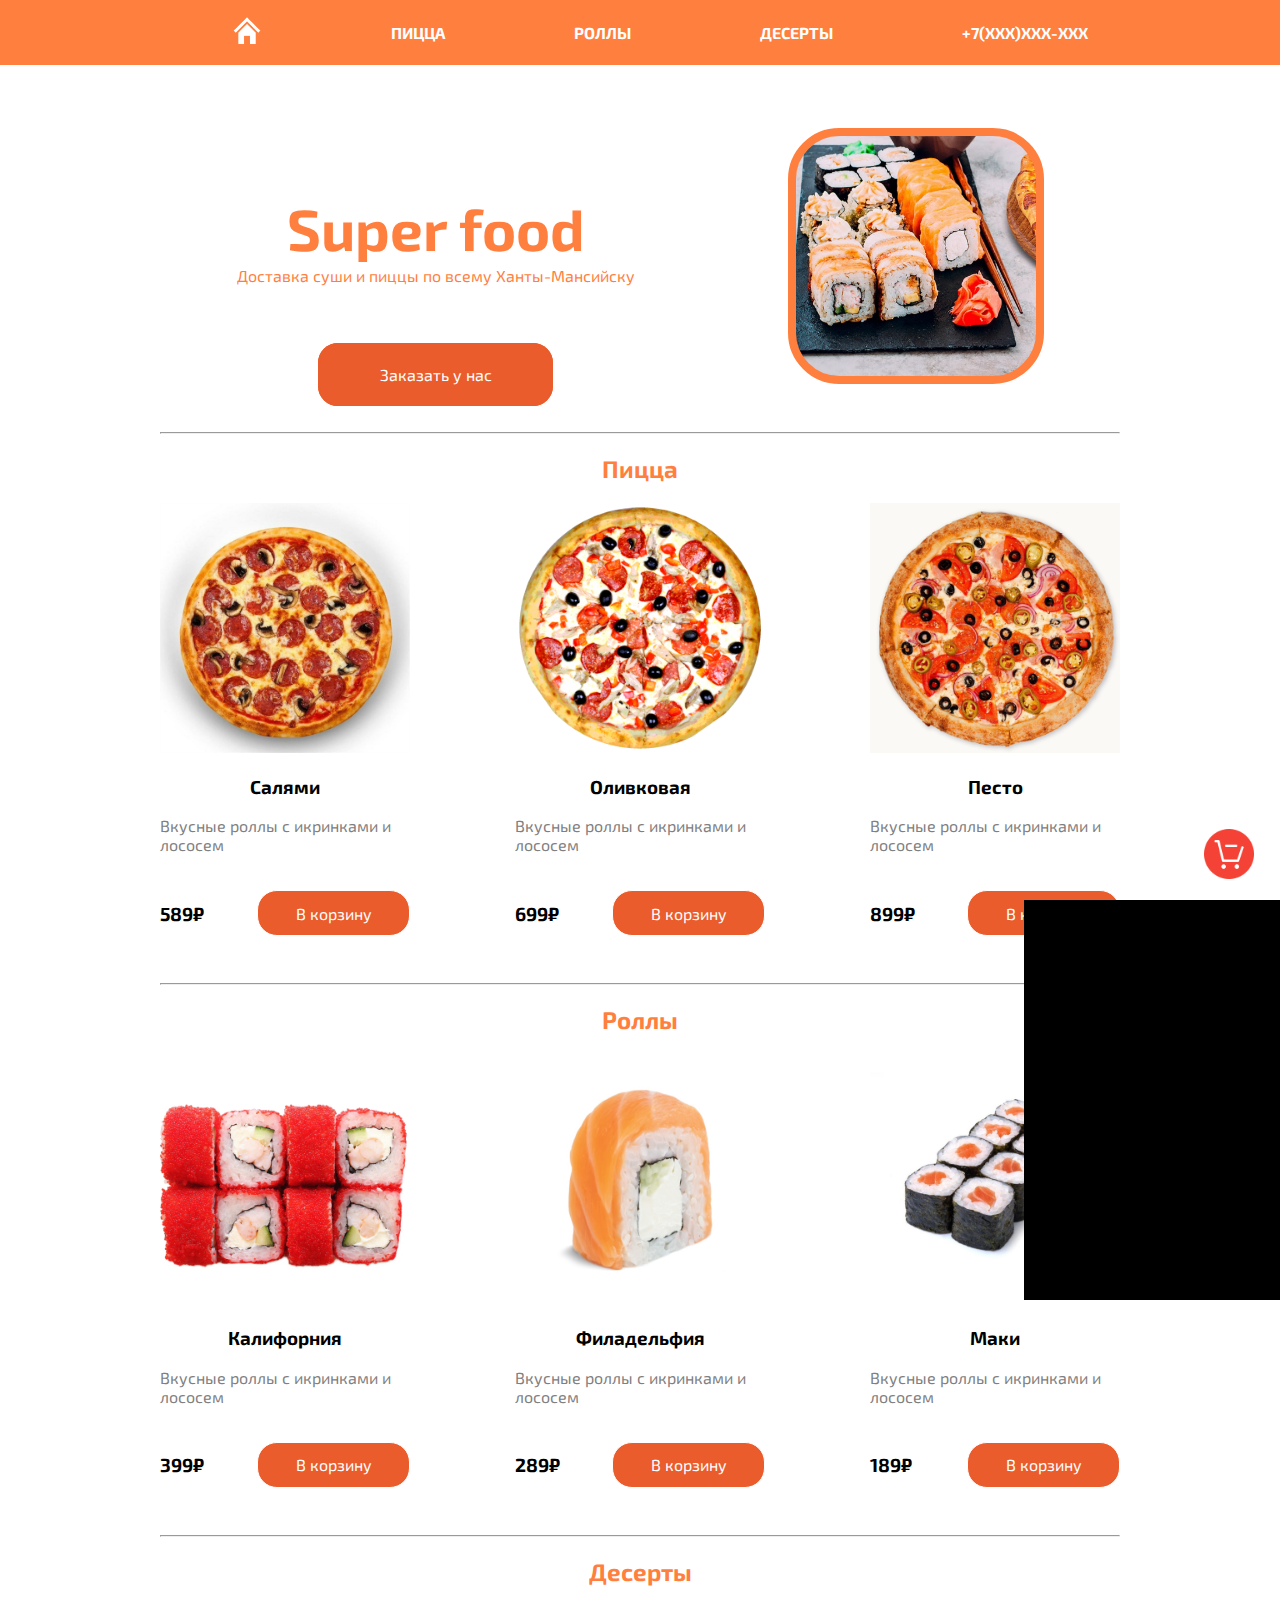
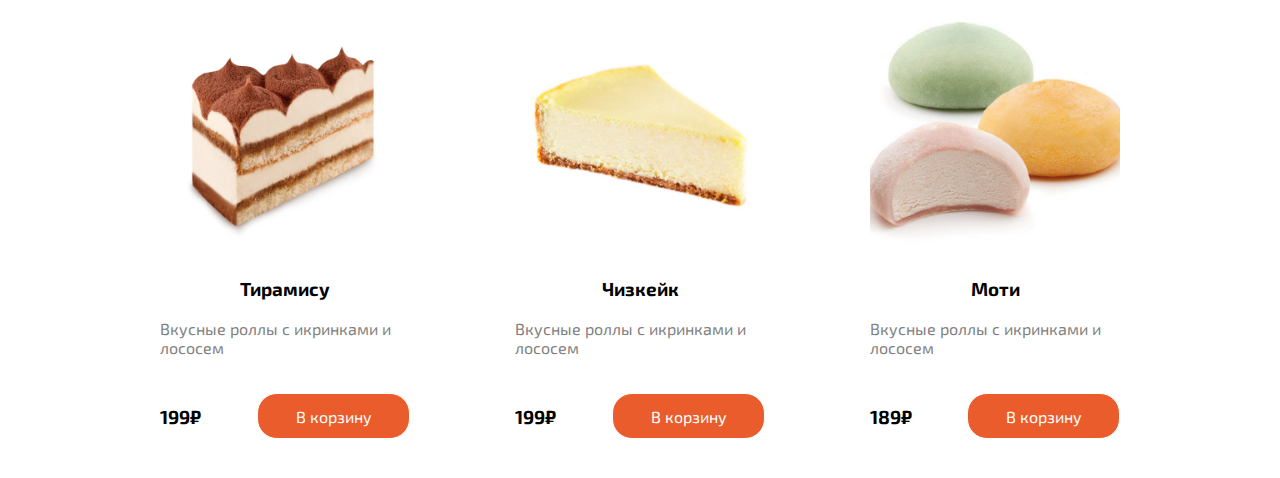
==== client/templates/index.html @ eabdab89 "fixed" ====
<!DOCTYPE html>
<html>
    <head>
        <meta charset="utf-8">
        <title>Super Food</title>
        <link rel="stylesheet" href="../style.css">
        <link rel="preconnect" href="https://fonts.googleapis.com">
        <link rel="preconnect" href="https://fonts.gstatic.com" crossorigin>
        <link href="https://fonts.googleapis.com/css2?family=Exo+2:ital,wght@0,100..900;1,100..900&family=Ubuntu:ital,wght@0,300;0,400;0,500;0,700;1,300;1,400;1,500;1,700&display=swap" rel="stylesheet">
    </head>
    <body>
        <div id="blackFade"></div>
        <div class="basketMenu" id="basketToggle"></div>
        <a id="basketButton"><img src="../images/basket.png"></a>
        <nav>
            <div class="navMenu">
                <ul>
                  <a href="#"><img src="../images/home.png"></a>
                  <a href="#yakpizza" class="link">Пицца</a>
                  <a href="#yaksushi" class="link">Роллы</a>
                  <a href="#yakdessert" class="link">Десерты</a>
                  <a>+7(XXX)XXX-XXX</a>
                </ul>
            </div>
        </nav>
        <div class="container">
            <div class="home">
                <div class="lefthome">
                    <h1>Super food</h1>
                    <p>Доставка суши и пиццы по всему Ханты-Мансийску</p>
                    <a href="#yakpizza">Заказать у нас</a>
                </div>
            <div class="righthome"></div>
            </div>
            <hr id="yakpizza">
            <h2 class="h2pizza">Пицца</h2>
            <div class="pizza">
                <div id="salami">
                    <img src="../images/salami.jpg">
                    <h3>Салями</h3>
                    <p class="description">Вкусные роллы с икринками и лососем</p>
                    <footer>
                        <a href="#">В корзину</a>
                        <p class="price"><b>589₽</b></p>
                    </footer>
                </div>
                <div id="oliva">
                    <img src="../images/oliva.png">
                    <h3>Оливковая</h3>
                    <p class="description">Вкусные роллы с икринками и лососем</p>
                    <footer>
                        <a href="#">В корзину</a>
                        <p class="price"><b>699₽</b></p>
                    </footer>
                </div>
                <div id="pesto">
                    <img src="../images/pesto.jpg">
                    <h3>Песто</h3>
                    <p class="description">Вкусные роллы с икринками и лососем</p>
                    <footer>
                        <a href="#">В корзину</a>
                        <p class="price"><b>899₽</b></p>
                    </footer>
                </div>
            </div>
            <hr id="yaksushi">
            <h2 class="h2sushi">Роллы</h2>
            <div class="sushi">
                <div>
                    <img src="../images/california.jpg">
                    <h3>Калифорния</h3>
                    <p class="description">Вкусные роллы с икринками и лососем</p>
                    <footer>
                        <a href="#">В корзину</a>
                        <p class="price"><b>399₽</b></p>
                    </footer>
                </div>
                <div>
                    <img src="../images/filadelfia.jpg">
                    <h3>Филадельфия</h3>
                    <p class="description">Вкусные роллы с икринками и лососем</p>
                    <footer>
                        <a href="#">В корзину</a>
                        <p class="price"><b>289₽</b></p>
                    </footer>
                </div>
                <div>
                    <img src="../images/maki.jpg">
                    <h3>Маки</h3>
                    <p class="description">Вкусные роллы с икринками и лососем</p>
                    <footer>
                        <a href="#">В корзину</a>
                        <p class="price"><b>189₽</b></p>
                    </footer>
                </div>
            </div>
            <hr id="yakdessert">
            <h2 class="h2dessert">Десерты</h2>
            <div class="dessert">
                <div>
                    <img src="../images/tiramisu.png">
                    <h3>Тирамису</h3>
                    <p class="description">Вкусные роллы с икринками и лососем</p>
                    <footer>
                        <a href="#">В корзину</a>
                        <p class="price"><b>199₽</b></p>
                    </footer>
                </div>
                <div>
                    <img src="../images/cheesecake.jpg">
                    <h3>Чизкейк</h3>
                    <p class="description">Вкусные роллы с икринками и лососем</p>
                    <footer>
                        <a>В корзину</a>
                        <p class="price"><b>199₽</b></p>
                    </footer>
                </div>
                <div>
                    <img src="../images/mochi.jpg">
                    <h3>Моти</h3>
                    <p class="description">Вкусные роллы с икринками и лососем</p>
                    <footer>
                        <a href="#">В корзину</a>
                        <p class="price"><b>189₽</b></p>
                    </footer>
                </div>
            </div>
        </div>
        <footer class="foot"></footer>
    </body>
    <script src="script.js"></script>
</html>
---- client/style.css ----
html, body {
    scroll-behavior: smooth;
    font-family: "Exo 2", sans-serif;
    padding: 0;
    margin: 0;
}
#basketButton {
    position: fixed;
    bottom: 2%;
    right: 2%;
    cursor: pointer;
}
#basketButton img {
    width: 50px;
}
.basketMenu {
    width: 20%;
    height: 400px;
    background-color: black;
    position: fixed;
    bottom: -400px;
    right: 0;
    transition: 0.25s;
}
.show {
    bottom: 0;
    transition: 0.25s;
}
.navMenu {
    background-color: #FF7F3F;
    position: fixed;
    top: 0;
    margin: 0;
    width: 70%;
    padding: 0 15%;
}
.navMenu ul {
    display: flex;
    justify-content: space-between;
    align-items: center;
}
ul img {
    width: 30px;
}
.navMenu a, li {
    list-style: none;
    text-decoration: none;
    color: white;
    font-size: 1em;
    text-transform: uppercase;
    font-weight: bold;
}
.navMenu .link:hover {
    color: #F6D860;
    transition: 0.25s;
}
#hamburger {
    display: flex;
    flex-direction: column;
    align-items: center;
    justify-content: center;
    cursor: pointer;
    position: absolute;
    top: 20px;
    right: 20px;
    z-index: 10;
}
#hamburger div {
    width: 22px;
    height: 2px;
    background-color: black;
    margin: 4px 0;
    transition: 0.5s;
}
#hamburger {
    display: none;
}
.nav-active {
    transform: translateX(0);
}
#hamburger.toggle div {
    background-color: rgb(255, 255, 255);
}
.toggle #bar1 {
    transform: rotate(-45deg) translate(-5px, 4px);
}
.toggle #bar2 {
    opacity: 0;
}
.toggle #bar3 {
    transform: rotate(45deg) translate(-5px, -4px);
}
.container {
    width: 65%;
    margin: 0 auto;
    margin-top: 7%;
}
.home {
    width: 100%;
    margin: 5% 0;
    display: flex;
    justify-content: space-around;
    color: #FF7F3F;
    text-align: center;
}
.home h1 {
    font-size: calc(42px + 16 * (100vw / 1280));;
    line-height: 0;
    margin-top: 25%;
}
.lefthome p{
    margin-bottom: 20%;
}
.lefthome a{
    padding: 5% 15%;
    border: 2px solid #EA5C2B;
    border-radius: 20px;
    background-color: #EA5C2B;
    text-decoration: none;
    color: white;
    font-size: 1em;
}
.lefthome a:hover {
    background-color: #FF7F3F;
    border-color: #FF7F3F;
    transition: 0.25s;
}
.righthome {
    width: 400px;
    height: 400px;
    border: 8px solid #FF7F3F;
    border-radius: 20%;
    background-image: url(images/food.jpg);
    background-size: cover;
}
.pizza, .sushi, .dessert{
    width: 100%;
    display: flex;
    flex-direction: row;
    flex-wrap: wrap;
    justify-content: space-between;
}
.h2pizza, .h2sushi, .h2dessert {
    text-align: center;
    color: #FF7F3F;
}
.pizza div, .sushi div, .dessert div {
    width: 250px;
    text-align: center;
    margin-bottom: 2%;
}
.pizza div footer, .sushi div footer, .dessert div footer {
    display: flex;
    padding: 5% 0;
    justify-content: space-between;
    flex-direction: row-reverse;
    align-items: center;
}
.description {
    color: grey;
    text-align: left;
}
.pizza div img, .sushi div img, .dessert div img {
    width: 250px;
}
.pizza a, .sushi a, .dessert a {
    border: 1px solid;
    border-radius: 20px;
    background-color: #EA5C2B;
    color: white;
    padding: 5% 15%;
    text-decoration: none;
}
.pizza a:hover, .sushi a:hover, .dessert a:hover {
    background-color: #FF7F3F;
    transition: 0.25s;
}
.price {
    font-size: 19px;
}
@media screen and (max-width: 1280px) {
    .righthome {
        width: 240px;
        height: 240px;
    }
    .container {
        width: 75%;
        margin-top: 10%;
    }

}
@media screen and (max-width: 768px) {
    h2 {
        font-size: 32px;
    }
    .home {
        flex-direction: column;
        justify-content: center;
    }
    .lefthome {
        margin-bottom: 10%;
    }
    .lefthome h1 {
        margin-top: 0;
    }
    .lefthome p {
        margin-bottom: 12%;
    }
    .righthome {
        width: 100%;
        border-width: 5px;
        border-radius: 0;
    }
    #hamburger {
      display: block;
    }
    .navMenu {
        position: absolute;
        top: 0;
        right: 0;
        width: 100%;
        height: 100%;
        background-color: black;
        transform: translateX(100%);
        transition: 0.5s;
    }
    .navMenu ul {
        width: 100%;
        display: flex;
        flex-direction: column;
        align-items: center;
        margin: 15px 0;
    }
    .navMenu li {
        color: white;
        padding: 15px 0;
    }
    .pizza, .sushi, .dessert {
        justify-content: center;
    }
    .pizza div, .sushi div, .dessert div {
        width: 300px;
        height: 400px;
        margin-bottom: 15%;
    }
}
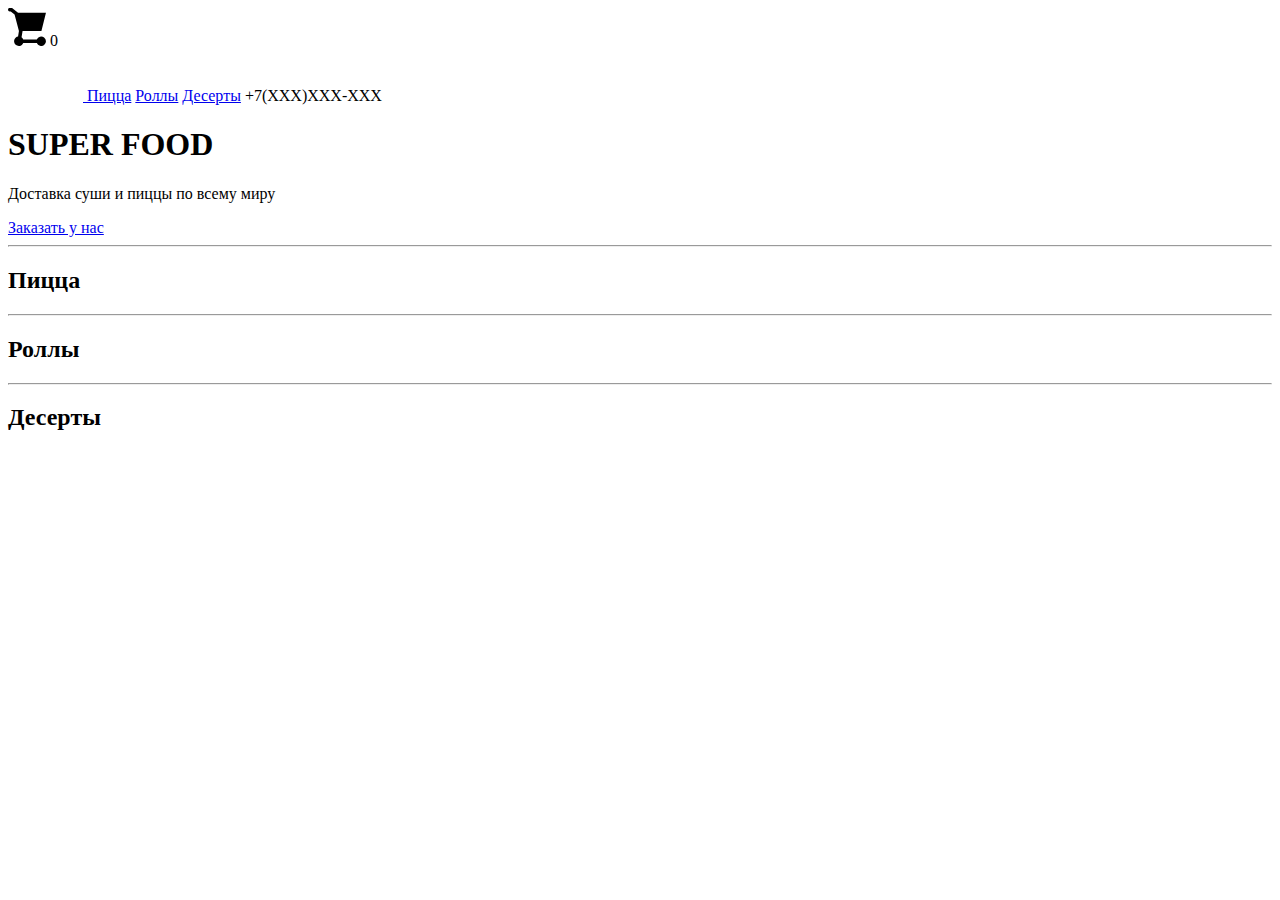
==== commit 0d905dc0: "MyVersion" ====
--- a/client/templates/index.html
+++ b/client/templates/index.html
@@ -3,19 +3,32 @@
     <head>
         <meta charset="utf-8">
         <title>Super Food</title>
-        <link rel="stylesheet" href="../style.css">
+        <link rel="stylesheet" href="/styles/style.css">
         <link rel="preconnect" href="https://fonts.googleapis.com">
         <link rel="preconnect" href="https://fonts.gstatic.com" crossorigin>
         <link href="https://fonts.googleapis.com/css2?family=Exo+2:ital,wght@0,100..900;1,100..900&family=Ubuntu:ital,wght@0,300;0,400;0,500;0,700;1,300;1,400;1,500;1,700&display=swap" rel="stylesheet">
     </head>
     <body>
         <div id="blackFade"></div>
-        <div class="basketMenu" id="basketToggle"></div>
-        <a id="basketButton"><img src="../images/basket.png"></a>
+        <div class="cart" id="basketToggle">
+            <div class="basketIn"></div>
+        </div>
+        <a class="basket" id="basketButton">
+            <div class="basket__inner">
+                <svg width="38" height="38" viewBox="0 0 16 16" xmlns="http://www.w3.org/2000/svg">
+                    <path fill-rule="evenodd" clip-rule="evenodd" d="M.75-.02a.75.75 0 100 1.5l.408-.006 1.606 1.281 1.839 6.881L4.237 12a2 2 0 102.188 2.722l5.705.028a2 2 0 100-1.5l-5.705-.028a2.007 2.007 0 00-.722-.898l.438-2.632 7.933.027 1.91-7.715H4.227L1.683-.026 1.68-.02v-.005L.75-.02z" fill="#000"></path>
+                </svg>
+                <span class="basket__count">0</span>
+            </div>
+        </a>
         <nav>
             <div class="navMenu">
                 <ul>
-                  <a href="#"><img src="../images/home.png"></a>
+                  <a href="#">
+                    <svg width="35" height="35" viewBox="0 0 16 16" xmlns="http://www.w3.org/2000/svg">
+                        <path fill-rule="evenodd" clip-rule="evenodd" d="M7.98 1.984l7 6h-2.003v6H9.96V10.97H5.997v3.016H2.982v-6H.979l7-6z" fill="#fff"></path>
+                    </svg>
+                  </a>
                   <a href="#yakpizza" class="link">Пицца</a>
                   <a href="#yaksushi" class="link">Роллы</a>
                   <a href="#yakdessert" class="link">Десерты</a>
@@ -26,107 +39,26 @@
         <div class="container">
             <div class="home">
                 <div class="lefthome">
-                    <h1>Super food</h1>
-                    <p>Доставка суши и пиццы по всему Ханты-Мансийску</p>
+                    <h1>SUPER FOOD</h1>
+                    <p>Доставка суши и пиццы по всему миру</p>
                     <a href="#yakpizza">Заказать у нас</a>
                 </div>
             <div class="righthome"></div>
             </div>
+            
             <hr id="yakpizza">
             <h2 class="h2pizza">Пицца</h2>
-            <div class="pizza">
-                <div id="salami">
-                    <img src="../images/salami.jpg">
-                    <h3>Салями</h3>
-                    <p class="description">Вкусные роллы с икринками и лососем</p>
-                    <footer>
-                        <a href="#">В корзину</a>
-                        <p class="price"><b>589₽</b></p>
-                    </footer>
-                </div>
-                <div id="oliva">
-                    <img src="../images/oliva.png">
-                    <h3>Оливковая</h3>
-                    <p class="description">Вкусные роллы с икринками и лососем</p>
-                    <footer>
-                        <a href="#">В корзину</a>
-                        <p class="price"><b>699₽</b></p>
-                    </footer>
-                </div>
-                <div id="pesto">
-                    <img src="../images/pesto.jpg">
-                    <h3>Песто</h3>
-                    <p class="description">Вкусные роллы с икринками и лососем</p>
-                    <footer>
-                        <a href="#">В корзину</a>
-                        <p class="price"><b>899₽</b></p>
-                    </footer>
-                </div>
-            </div>
+            <div class="cards pizza"></div>
+            
             <hr id="yaksushi">
             <h2 class="h2sushi">Роллы</h2>
-            <div class="sushi">
-                <div>
-                    <img src="../images/california.jpg">
-                    <h3>Калифорния</h3>
-                    <p class="description">Вкусные роллы с икринками и лососем</p>
-                    <footer>
-                        <a href="#">В корзину</a>
-                        <p class="price"><b>399₽</b></p>
-                    </footer>
-                </div>
-                <div>
-                    <img src="../images/filadelfia.jpg">
-                    <h3>Филадельфия</h3>
-                    <p class="description">Вкусные роллы с икринками и лососем</p>
-                    <footer>
-                        <a href="#">В корзину</a>
-                        <p class="price"><b>289₽</b></p>
-                    </footer>
-                </div>
-                <div>
-                    <img src="../images/maki.jpg">
-                    <h3>Маки</h3>
-                    <p class="description">Вкусные роллы с икринками и лососем</p>
-                    <footer>
-                        <a href="#">В корзину</a>
-                        <p class="price"><b>189₽</b></p>
-                    </footer>
-                </div>
-            </div>
+            <div class="cards sushi"></div>
+            
             <hr id="yakdessert">
             <h2 class="h2dessert">Десерты</h2>
-            <div class="dessert">
-                <div>
-                    <img src="../images/tiramisu.png">
-                    <h3>Тирамису</h3>
-                    <p class="description">Вкусные роллы с икринками и лососем</p>
-                    <footer>
-                        <a href="#">В корзину</a>
-                        <p class="price"><b>199₽</b></p>
-                    </footer>
-                </div>
-                <div>
-                    <img src="../images/cheesecake.jpg">
-                    <h3>Чизкейк</h3>
-                    <p class="description">Вкусные роллы с икринками и лососем</p>
-                    <footer>
-                        <a>В корзину</a>
-                        <p class="price"><b>199₽</b></p>
-                    </footer>
-                </div>
-                <div>
-                    <img src="../images/mochi.jpg">
-                    <h3>Моти</h3>
-                    <p class="description">Вкусные роллы с икринками и лососем</p>
-                    <footer>
-                        <a href="#">В корзину</a>
-                        <p class="price"><b>189₽</b></p>
-                    </footer>
-                </div>
-            </div>
+            <div class="cards dessert"></div>
         </div>
         <footer class="foot"></footer>
+        <script src="/js/script.js" defer></script>
     </body>
-    <script src="script.js"></script>
 </html>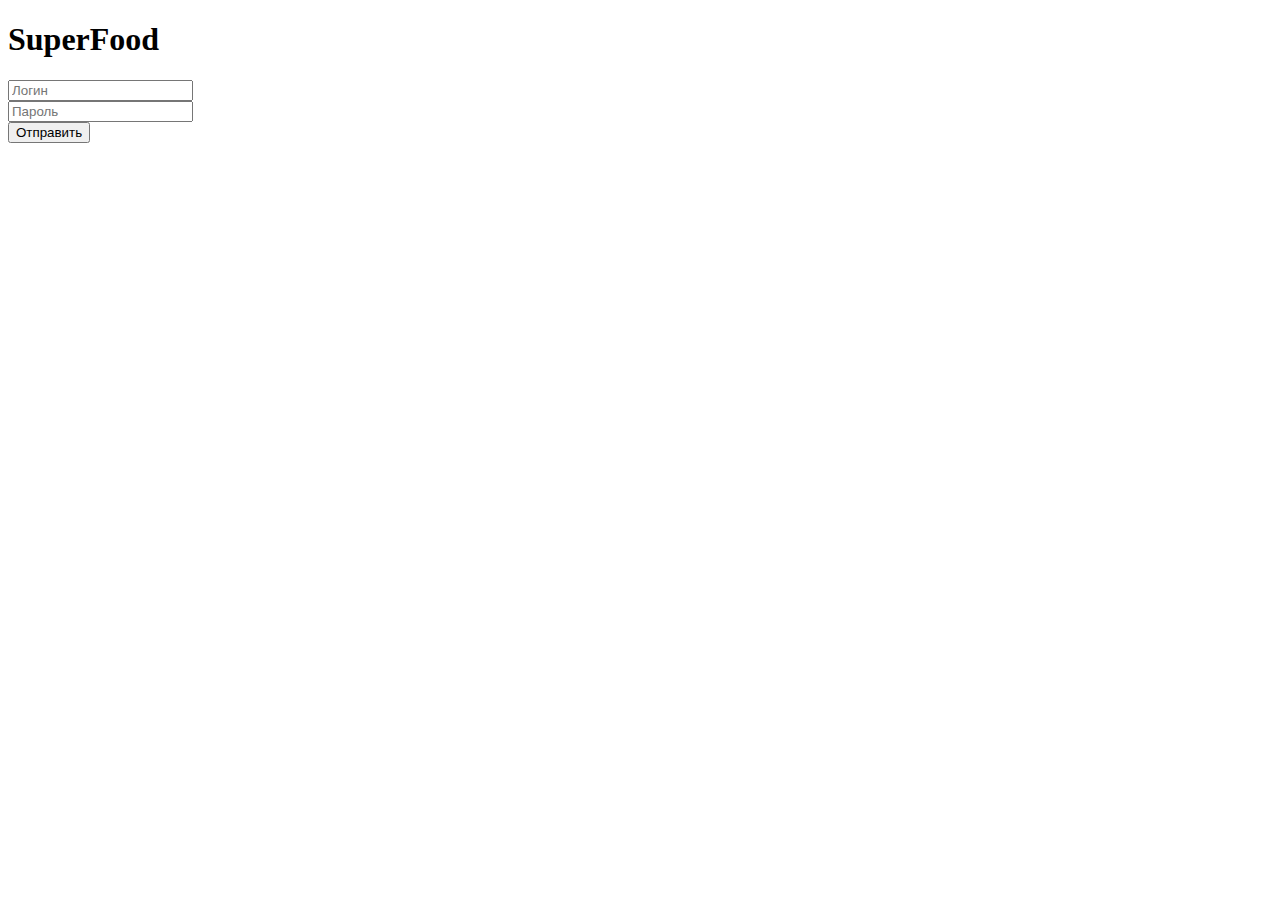
==== commit b2648084: "login" ====
--- a/client/templates/index.html
+++ b/client/templates/index.html
@@ -3,62 +3,19 @@
     <head>
         <meta charset="utf-8">
         <title>Super Food</title>
-        <link rel="stylesheet" href="/styles/style.css">
+        <link rel="stylesheet" href="{{ url_for('static', filename='css/style.css') }}">
         <link rel="preconnect" href="https://fonts.googleapis.com">
         <link rel="preconnect" href="https://fonts.gstatic.com" crossorigin>
         <link href="https://fonts.googleapis.com/css2?family=Exo+2:ital,wght@0,100..900;1,100..900&family=Ubuntu:ital,wght@0,300;0,400;0,500;0,700;1,300;1,400;1,500;1,700&display=swap" rel="stylesheet">
     </head>
     <body>
-        <div id="blackFade"></div>
-        <div class="cart" id="basketToggle">
-            <div class="basketIn"></div>
+        <div class="login">
+            <h1>SuperFood </h1>
+            <form method="post" class="loginForm">
+                <input type="text" name="title" placeholder="Логин"><br>
+                <input type="password" name="pass" placeholder="Пароль"><br>
+                <button type="submit">Отправить</button>
+            </form>
         </div>
-        <a class="basket" id="basketButton">
-            <div class="basket__inner">
-                <svg width="38" height="38" viewBox="0 0 16 16" xmlns="http://www.w3.org/2000/svg">
-                    <path fill-rule="evenodd" clip-rule="evenodd" d="M.75-.02a.75.75 0 100 1.5l.408-.006 1.606 1.281 1.839 6.881L4.237 12a2 2 0 102.188 2.722l5.705.028a2 2 0 100-1.5l-5.705-.028a2.007 2.007 0 00-.722-.898l.438-2.632 7.933.027 1.91-7.715H4.227L1.683-.026 1.68-.02v-.005L.75-.02z" fill="#000"></path>
-                </svg>
-                <span class="basket__count">0</span>
-            </div>
-        </a>
-        <nav>
-            <div class="navMenu">
-                <ul>
-                  <a href="#">
-                    <svg width="35" height="35" viewBox="0 0 16 16" xmlns="http://www.w3.org/2000/svg">
-                        <path fill-rule="evenodd" clip-rule="evenodd" d="M7.98 1.984l7 6h-2.003v6H9.96V10.97H5.997v3.016H2.982v-6H.979l7-6z" fill="#fff"></path>
-                    </svg>
-                  </a>
-                  <a href="#yakpizza" class="link">Пицца</a>
-                  <a href="#yaksushi" class="link">Роллы</a>
-                  <a href="#yakdessert" class="link">Десерты</a>
-                  <a>+7(XXX)XXX-XXX</a>
-                </ul>
-            </div>
-        </nav>
-        <div class="container">
-            <div class="home">
-                <div class="lefthome">
-                    <h1>SUPER FOOD</h1>
-                    <p>Доставка суши и пиццы по всему миру</p>
-                    <a href="#yakpizza">Заказать у нас</a>
-                </div>
-            <div class="righthome"></div>
-            </div>
-            
-            <hr id="yakpizza">
-            <h2 class="h2pizza">Пицца</h2>
-            <div class="cards pizza"></div>
-            
-            <hr id="yaksushi">
-            <h2 class="h2sushi">Роллы</h2>
-            <div class="cards sushi"></div>
-            
-            <hr id="yakdessert">
-            <h2 class="h2dessert">Десерты</h2>
-            <div class="cards dessert"></div>
-        </div>
-        <footer class="foot"></footer>
-        <script src="/js/script.js" defer></script>
     </body>
 </html>